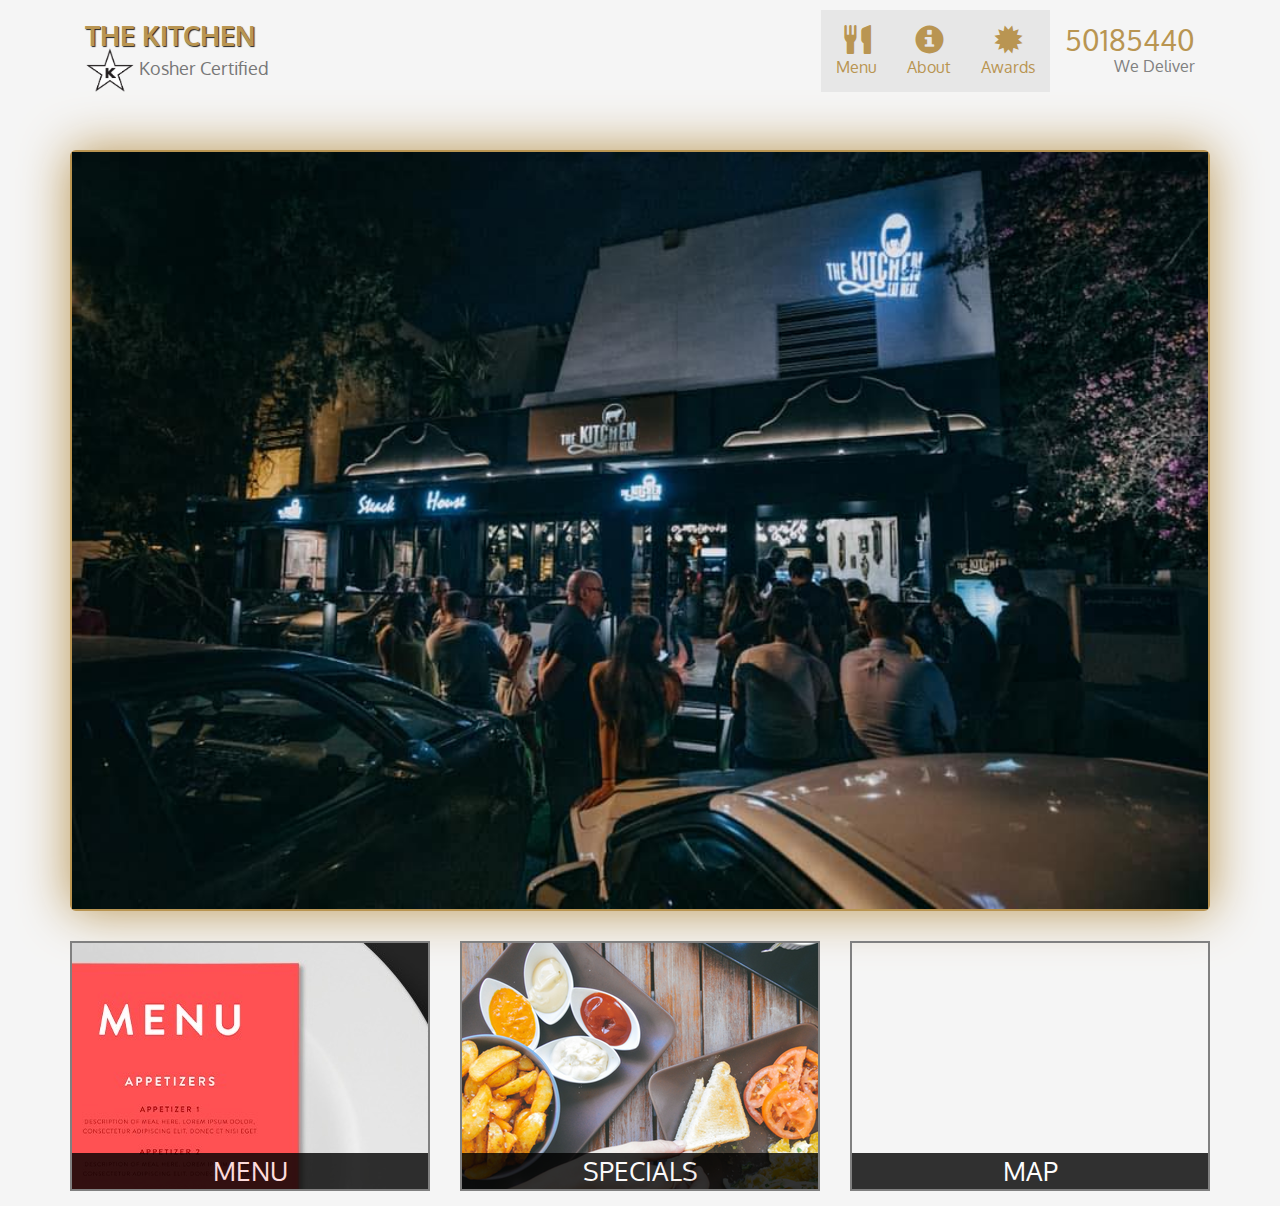
==== index.html @ cb27cbe5 "notes" ====
<!DOCTYPE html>
<html lang="en">
    <head>
        <meta charset="ytf-8">
        <meta http-equiv="X-UA-compatible" content="IE=edge">
        <meta name="viewport" content="width=device-width, intial-scale=1">
        <title>THE KITCHEN</title>
        <link rel="stylesheet" href="css/bootstrap.min.css">
        <link rel="stylesheet" href="css/style.css">
        <link href="https://fonts.googleapis.com/css2?family=Oxygen:wght@300;400;700&display=swap" rel="stylesheet">
    </head>
<body>
    <header>
        <nav id="header-nav" class="navbar-default">
            <div class="container">
                <div class="navbar-header">
                    <a href="index.html" class="pull-right visible-md visible-lg">
                        <div id="logo-img" alt="logo image"></div>
                    </a>
                    <div class="navbar-brand">
                        <a href="index.html"><h1>The Kitchen</h1></a>
                        <p>
                        <img src="images/Kosher_certification_logo.png" alt="kosher certification">
                        <span>Kosher Certified</span>
                        </p>
                    </div>
                    <button type="button" class="navbar-toggle collapsed" data-toggle="collapse" data-target="#collapsable-nav" aria-expanded="false">
                        <span class="sr-only">Toggle navigation</span>
                        <span class="icon-bar"></span>
                        <span class="icon-bar"></span>
                        <span class="icon-bar"></span>
                      </button>
                </div>
                <div class="collapse navbar-collapse" id="collapsable-nav">
                    <ul class="nav navbar-nav navbar-right" id="nav-list">
                        <li class="active">
                            <a href="menu-categories.html">
                                <span class="glyphicon glyphicon-cutlery"></span><br class="hidden-xs"> Menu</a>
                        </li>
                        <li class="active">
                            <a href="#">
                                <span class="glyphicon glyphicon-info-sign"></span><br class="hidden-xs"> About</a>
                        </li>
                        <li class="active">
                            <a href="#">
                                <span class="glyphicon glyphicon-certificate"></span><br class="hidden-xs"> Awards</a>
                        </li>
                        <li id="phone" class="hidden-xs">
                            <a href="tel:0021650185440">
                                <span>50185440</span></a><div> We Deliver</div>
                        </li>
                    </ul> <!-- #nav-list-->
                  </div> <!-- /.navbar-collapse -->
                </div>
            </div> <!-- .container -->
        </nav> <!-- #header-nav -->
    </header>
    <div id="call-btn" class="visible-xs">
        <a class="btn" href="tel:0021650185440">
            <span class="glyphicon glyphicon-earphone"></span>50185440
        </a>
    </div>
    <div id="xs-deliver" class="text-center visible-xs">* We Deliver</div>
    
    <div id="main-content" class="container">
        <div class="jumbotron">
            <img src="images/TheKitchen.jpg" alt="Picture of the restaurant" class="img-responsive">
        </div>
        <div id="home-titles" class="row">
            <div class="col-md-4 col-sm-6 col-xs-12">
                <a href="menu-categories.html"><div id="menu-title"><span>menu</span></div></a>
            </div>
            <div class="col-md-4 col-sm-6 col-xs-12">
                <a href="single-category.html"><div id="specials-title"><span>specials</span></div></a>
            </div>
            <div class="col-md-4 col-sm-12 col-xs-12">
                <a href="https://goo.gl/maps/JWbbHtXd6QN2PRvKA" target="_blank">
                    <div id="map-title">
                        <iframe src="https://www.google.com/maps/embed?pb=!1m18!1m12!1m3!1d3191.311257242018!2d10.32635688509077!3d36.88290147993162!2m3!1f0!2f0!3f0!3m2!1i1024!2i768!4f13.1!3m3!1m2!1s0x12e2b4f3a43d5f6f%3A0xc825e2e95f9d67d7!2sThe%20Kitchen%20Restaurant%20la%20Marsa!5e0!3m2!1sar!2stn!4v1644084478793!5m2!1sar!2stn" width="100%" height="250" style="border:0;" allowfullscreen="" loading="lazy"></iframe>
                        <span>map</span>
                    </div>
                </a>
            </div>
        </div> <!-- END of #home-titles -->
    </div> <!-- END of #main-content -->
    
    <!-- jQuery (bootstrap JS plugins depend on it)-->
    <script src="js/jquery-3.6.0.min.js"></script>
    <script src="js/bootstrap.min.js"></script>
    <script src="js/script.js"></script>
</body>
</html>
---- css/style.css ----
body {
    font-size: 16px;
    color: whitesmoke;
    background-color: whitesmoke;
    font-family: 'Oxygen', sans-serif;
}
#header-nav {
    background-color: whitesmoke;
    border-radius: 0;
    border: 0;
}
#logo-img {
    background: url(C:\Users\laaji\OneDrive\Bureau\restaurant\Restaurant-website\images/logo.png) no-repeat;
    width: 150px;
    height: 100px;
    margin: 10px 15px 10px 0;
}
.navbar-brand{
    padding-top: 25px;
}
.navbar-brand h1{
    color: rgb(185, 149, 82);
    font-size: 1.5em;
    text-transform: uppercase;
    font-weight: bold;
    text-shadow: 1px 1px 1px #222;
    margin-top: 0;
    margin-bottom: 0;
    line-height: .75;
}
.navbar-brand a:hover, .navbar-brand a:focus {
    text-decoration: none;
}*/
.navbar-brand span {
    color: black;
    text-transform: uppercase;
    font-size: 7em;
    margin-top: 15px;
}
img{
    width: 50px;
    height: 50px;
}
#nav-list{
    margin-top: 10px;
    background-color:whitesmoke;
}
#nav-list a{
    color: rgb(185, 149, 82);
    text-align: center;
}
#nav-list a:hover{
    background: whitesmoke;
}
#nav-list a span{
    font-size: 1.8em;
}
#phone{
    margin-top: 5px;
}
#phone a{
    text-align: right;
    padding-bottom: 0;
}
#phone div{
    color: gray;
    text-align: right;
    padding-right: 15px;
}
.navbar-header button.navbar-toggle, .navbar-header .icon-bar{
    border: 1px solid rgb(185, 149, 82);
}
.navbar-header button.navbar-toggle{
    clear: both;
    margin-top: -30px;
}
/* END HEADER */

/******* Large devices only ********/
@media (min-width: 1200px) {

}

/******* Medium devices only ********/
@media (min-width: 992px) and (max-width: 1199px) {
    /* HEADER */
    #logo-img {
        background: url(C:\Users\laaji\OneDrive\Bureau\restaurant\Restaurant-website\images/logo.png) no-repeat;
        width: 100px;
        height: 100px;
        margin: 5px 5px 5px 0;
    }
    /* END HEADER */
}

/******* Small devices only ********/
@media (min-width: 768px) and (max-width: 991px) {

}

/******* Extra small devices only ********/
@media (max-width: 767px) {
    /* Header */
    .navbar-brand{
        padding-top: 10px;
        height: 80px;
    }
    .navbar-brand h1{ /* Restaurant name */
        padding-top: 10px;
        font-size: 5vw; /* 1vw = 1% of viewport width */
    }
    .navbar-brand p{ /* Kosher cert */
        text-transform: capitalize;
        font-size: .6em;
        margin-top: 12px;
    }
    .navbar-brand p img{/* Star-K */
        height: 30px;
        width: 30px;
    }
    #collapsable-nav a{ /* Collapsed nav menu glyph */
        font-size: 1.2em;
    }
    #collapsable-nav a span{ /* Collapsed nav menu glyph */
        font-size: 1em;
        margin-right: 5px;
    }
    #call-btn>a{
        font-size: 1.5em;
        display: block;
        margin: 10px 20px 0px 20px;
        padding: 10px;
        border: 2px solid rgb(185, 149, 82);
        background-color: whitesmoke;
        color: rgb(185, 149, 82);
    }
    #xs-deliver{
        color: gray;
        margin-top: 5px;
        font-size: .7em;
        letter-spacing: .1em;
        text-transform: uppercase;
    }
    #menu-title, #specials-title{
        width: 360px;
        margin: 0 auto 15px;
    }
}
/*********** Super extra small devices Only:-) (e.g., iPhone 4) *******/
@media (max-width: 479px){
    /* Header */
    .navbar-brand h1{ /* Restaurant name */
    padding-top: 5px;
    font-size: 6vw;     
    }
    /* Home Page */
    #menu-title, #specials-title {
        width: 280px;
        margin: 0 auto 15px;
    }

}

/* Home page */
#main-content img{
    width: 100%;
}
 .container .jumbotron{
    margin-top: 30px;
    padding:0;
    box-shadow: 0 0 50px rgb(185, 149, 82);
    border: 2px solid rgb(185, 149, 82);
}
#menu-title, #specials-title, #map-title {
    height: 250px;
    width: 100%;
    margin-bottom: 15px;
    position: relative;
    border: 2px solid gray;
    overflow: hidden;
}
#menu-title:hover, #specials-title:hover, #map-title:hover {
    box-shadow: 0 1px 5px 1px #cccccc;
} 
#menu-title{
    background: url('../images/menu.jpg') no-repeat;
    background-position: center;
}
#specials-title{
    background: url('../images/specials.png') no-repeat;
    background-position: center;
}
#menu-title span, #specials-title span, #map-title span{
    position: absolute;
    bottom: 0;
    right: 0;
    width: 100%;
    text-align: center;
    font-size: 1.6em;
    text-transform: uppercase;
    background-color: #000;
    color: #fff;
    opacity: .8;
}
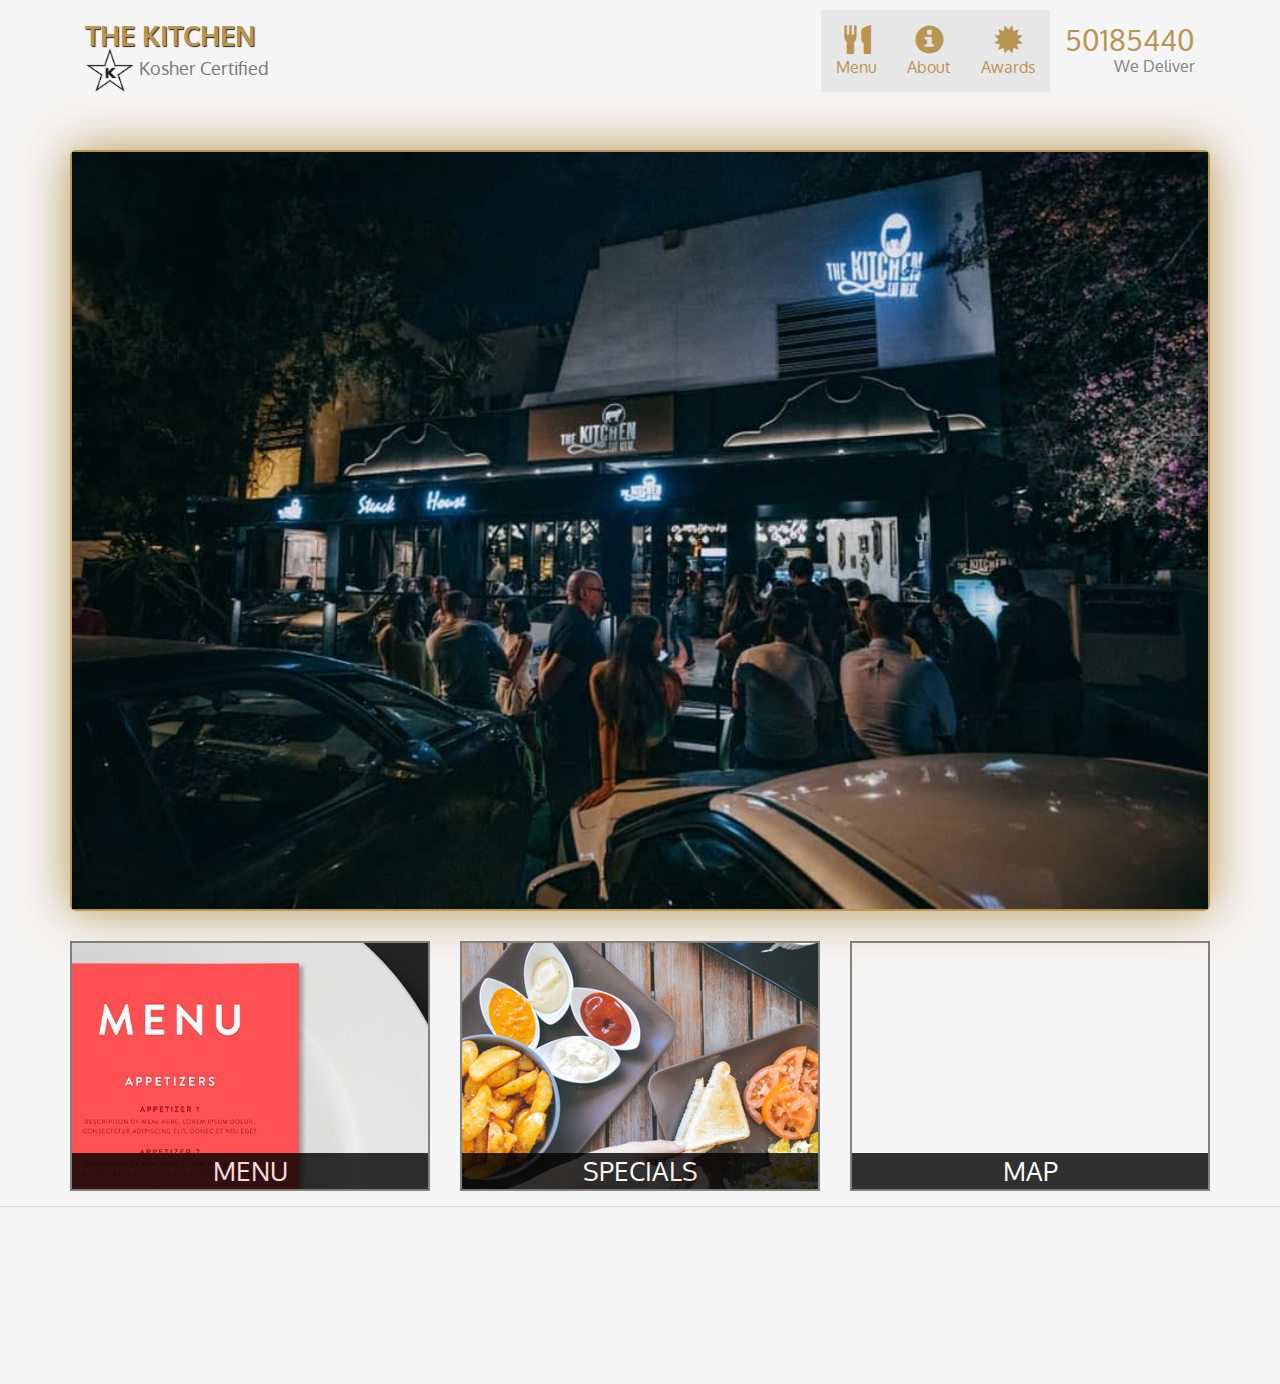
==== commit afe3311b: "footer" ====
--- a/index.html
+++ b/index.html
@@ -83,7 +83,33 @@
             </div>
         </div> <!-- END of #home-titles -->
     </div> <!-- END of #main-content -->
-    
+    <footer class="panel-footer">
+        <div class="container">
+            <div class="row">
+                <section id="hours" class="col-sm-4">
+                    <span>Hours:</span><br>
+                    Sun-Thurs: 11:15am - 10pm<br>
+                    Fri: 11:15am -2:30pm<br>
+                    Saturday Closed
+                    <hr class="visible-xs">
+                </section>
+                <section id="address" class="col-sm-4">
+                    <span>Address:</span><br>
+                    10 Av. Taieb Mhiri<br>
+                    Marsa 2070
+                    <p>* Delivery area within 10-15 km, with minimum order of 20TND plus 5TND for all deliveries.</p>
+                    <hr class="visible-xs">
+                </section>
+                <section id="hours" class="col-sm-4">
+                    <span>Testimonials:</span><br>
+                    <p>"The best tunisian restaurant I've been to! And that's saying a lot, since I've been to many!"</p>
+                    <p>"Amazing food! Great service! Couldn't ask for more! I'll be back again and again!"</p>
+                    <hr class="visible-xs">
+                </section>
+            </div>
+            <div class="text-center">&copy; Designed by Mohamed Laajili (2022)</div>
+        </div>
+    </footer>
     <!-- jQuery (bootstrap JS plugins depend on it)-->
     <script src="js/jquery-3.6.0.min.js"></script>
     <script src="js/bootstrap.min.js"></script>
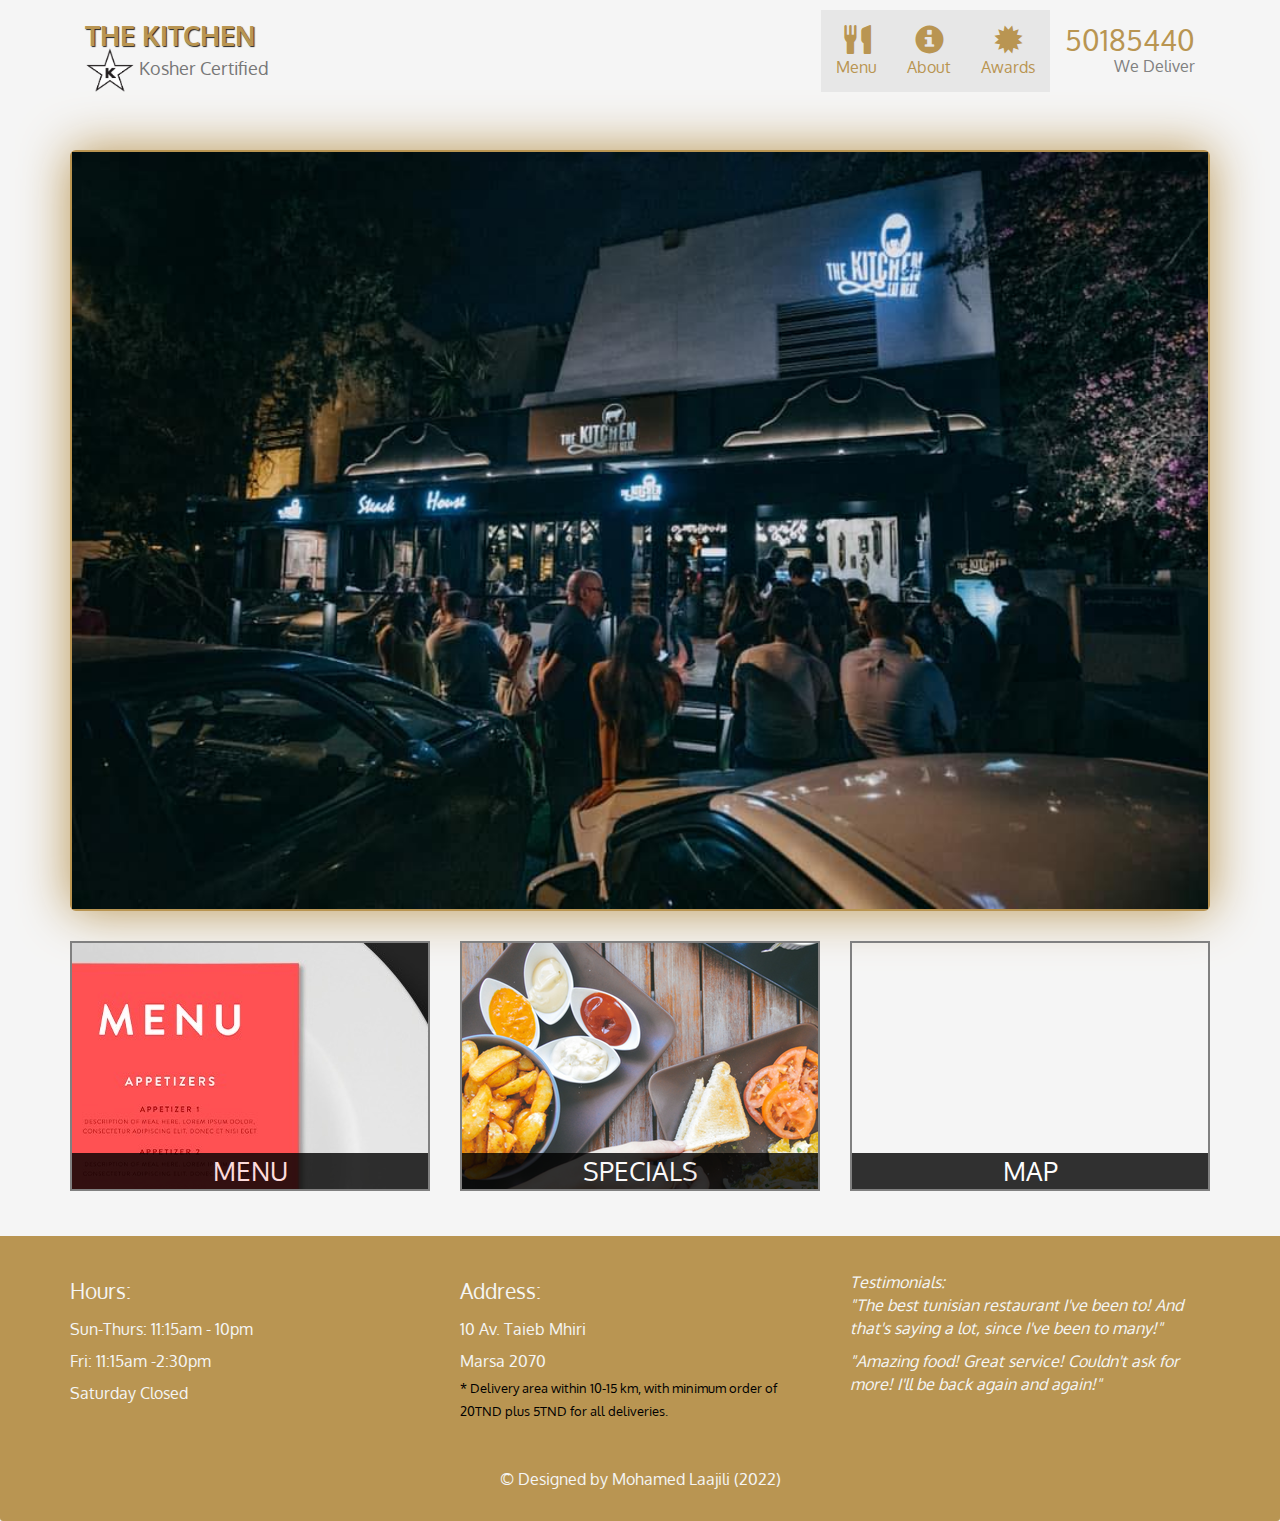
==== commit c1cca78f: "main page" ====
--- a/index.html
+++ b/index.html
@@ -100,7 +100,7 @@
                     <p>* Delivery area within 10-15 km, with minimum order of 20TND plus 5TND for all deliveries.</p>
                     <hr class="visible-xs">
                 </section>
-                <section id="hours" class="col-sm-4">
+                <section id="testimonials" class="col-sm-4">
                     <span>Testimonials:</span><br>
                     <p>"The best tunisian restaurant I've been to! And that's saying a lot, since I've been to many!"</p>
                     <p>"Amazing food! Great service! Couldn't ask for more! I'll be back again and again!"</p>
--- a/css/style.css
+++ b/css/style.css
@@ -75,7 +75,34 @@
     margin-top: -30px;
 }
 /* END HEADER */
-
+/* FOOTER */
+.panel-footer{
+    margin-top: 30px;
+    padding-top: 35px;
+    padding-bottom: 30px;
+    background-color: rgb(185, 149, 82);
+    border-top: 0;
+}
+.panel-footer div.row{
+    margin-bottom: 35px;
+}
+#hours, #address{
+    line-height: 2;
+}
+#hours>span, #address>span{
+    font-size: 1.3em;
+}
+#address p{
+    color: black;
+    font-size: .8em;
+    line-height: 1.8;
+}
+#testimonials{
+    font-style: italic;
+}
+#testimonials p:nth-child(2){
+    margin-top: 25px;
+}
 /******* Large devices only ********/
 @media (min-width: 1200px) {
 
@@ -141,6 +168,22 @@
         letter-spacing: .1em;
         text-transform: uppercase;
     }
+    /* END HEADER */
+    
+    /* FOOTER */
+    .panel-footer section{
+        margin-bottom: 30px;
+        text-align: center;
+    }
+    .panel-footer secttin:nth-child(3){
+        margin-bottom: 0; /* margin already exists on the whole row */
+    }
+    .panel-footer section hr{
+        width: 50%;
+    }
+    /* END FOOTER */
+
+    /* HOME PAGE */
     #menu-title, #specials-title{
         width: 360px;
         margin: 0 auto 15px;
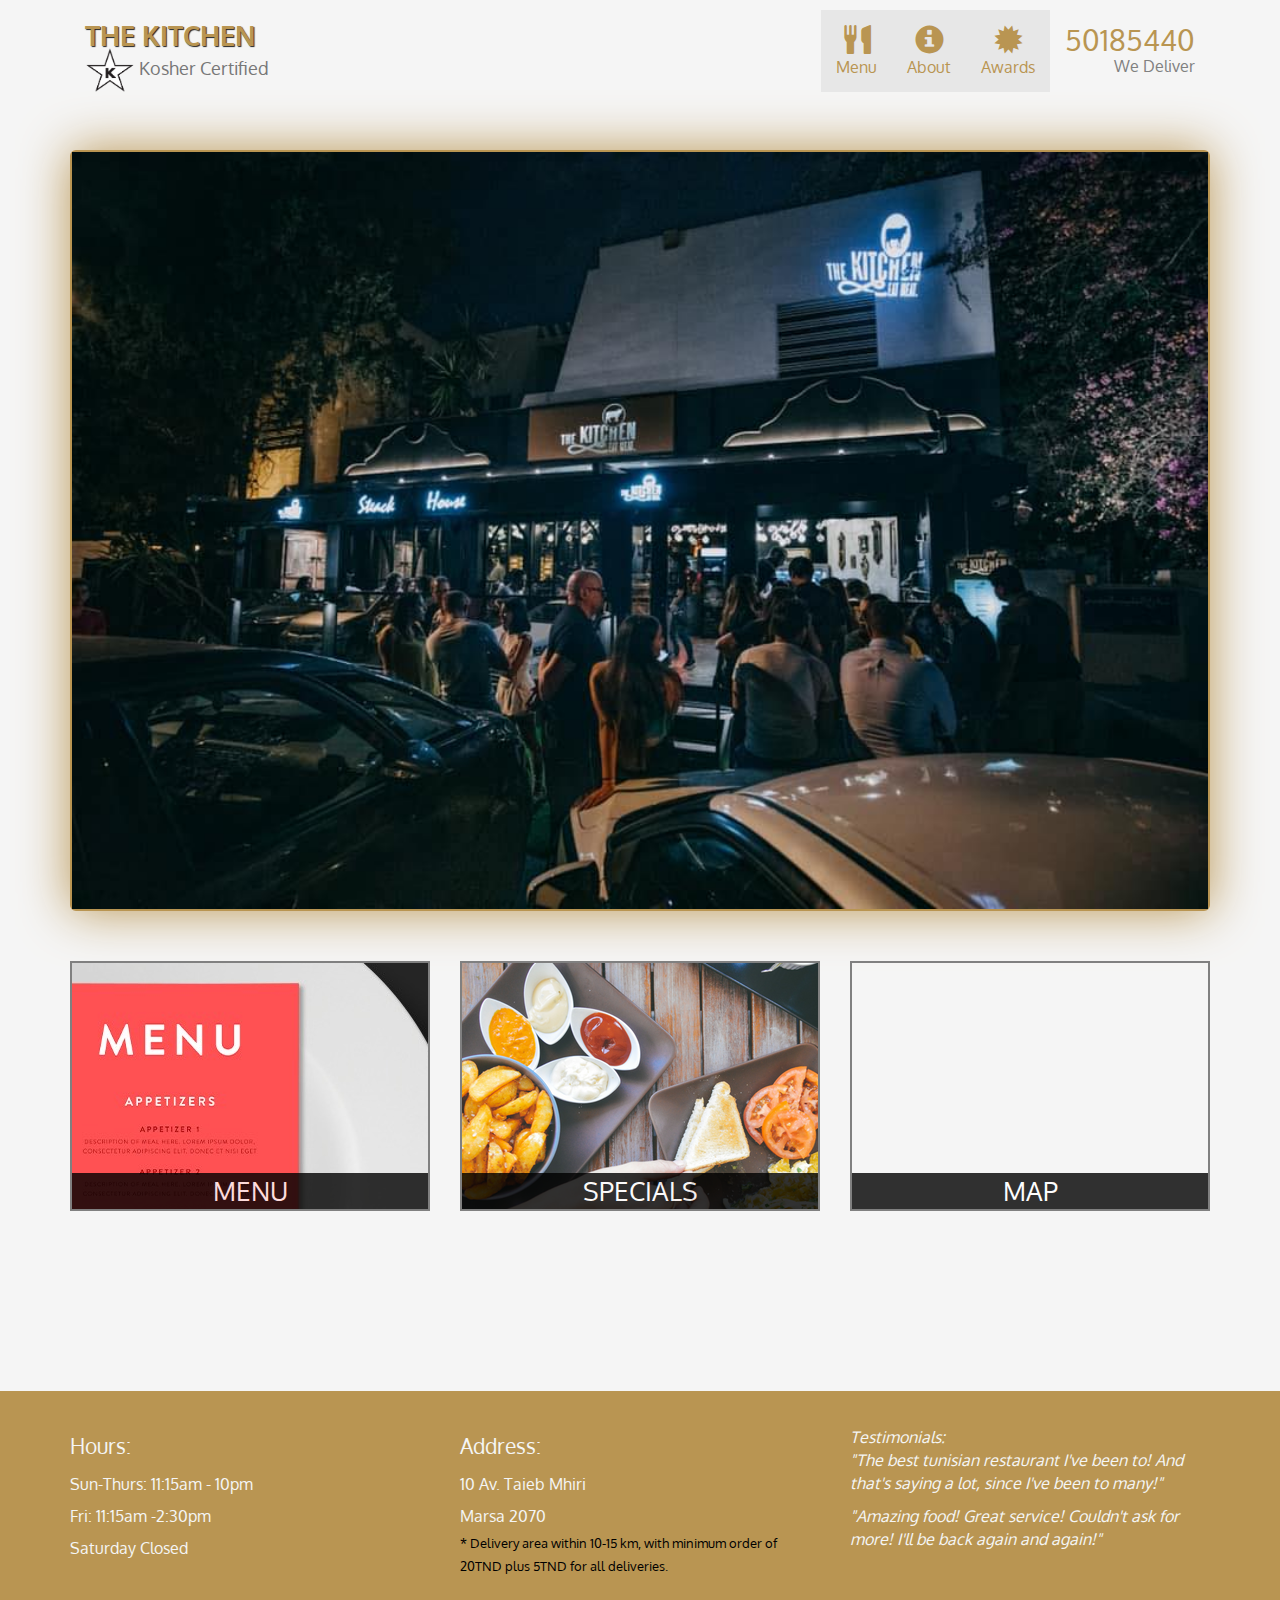
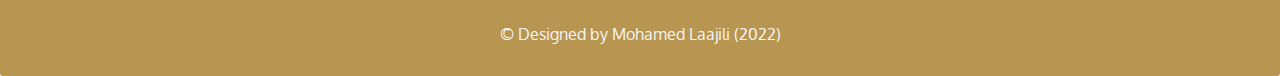
==== commit 0298c4ea: "details" ====
--- a/index.html
+++ b/index.html
@@ -64,14 +64,14 @@
     
     <div id="main-content" class="container">
         <div class="jumbotron">
-            <img src="images/TheKitchen.jpg" alt="Picture of the restaurant" class="img-responsive">
+            <img id="pic" src="images/TheKitchen.jpg" alt="Picture of the restaurant" class="img-responsive">
         </div>
         <div id="home-titles" class="row">
             <div class="col-md-4 col-sm-6 col-xs-12">
-                <a href="menu-categories.html"><div id="menu-title"><span>menu</span></div></a>
+                <a href="menu-categories.html"><div id="menu-title"><span>Menu</span></div></a>
             </div>
             <div class="col-md-4 col-sm-6 col-xs-12">
-                <a href="single-category.html"><div id="specials-title"><span>specials</span></div></a>
+                <a href="single-category.html"><div id="specials-title"><span>Specials</span></div></a>
             </div>
             <div class="col-md-4 col-sm-12 col-xs-12">
                 <a href="https://goo.gl/maps/JWbbHtXd6QN2PRvKA" target="_blank">
--- a/css/style.css
+++ b/css/style.css
@@ -201,12 +201,21 @@
         width: 280px;
         margin: 0 auto 15px;
     }
+    .col-xxs-12{
+        position: relative;
+        min-height: 1px;
+        padding-right: 15px;
+        padding-left: 15px;
+        float: left;
+        width: 100%;
+    }
 
 }
 
 /* Home page */
-#main-content img{
-    width: 100%;
+#pic{
+    width: 100%;
+    height: 100%;
 }
  .container .jumbotron{
     margin-top: 30px;
@@ -244,4 +253,37 @@
     background-color: #000;
     color: #fff;
     opacity: .8;
-}+} /* END HOME PAGE */
+
+/* MENU CATEGORIES PAGE */
+#main-content h2{
+    color: rgb(185, 149, 82);
+    margin-bottom: 50px;
+}
+#main-content div{
+    color: gray;
+    margin-bottom: 50px;
+}
+.category-title{
+    position: relative;
+    border: 2px solid rgb(185, 149, 82);
+    overflow: hidden;
+    width: 200px;
+    height: 200px;
+    margin: 0 auto 15px;
+}
+.category-title span{
+    position: absolute;
+    bottom: 0;
+    right: 0;
+    width: 100%;
+    text-align: center;
+    font-size: 1.2em;
+    text-transform: uppercase;
+    background-color: #000;
+    color: #fff;
+    opacity: .8;
+}
+.category-title:hover{
+    box-shadow: 0 1px 5px 1px #cccccc;
+}
